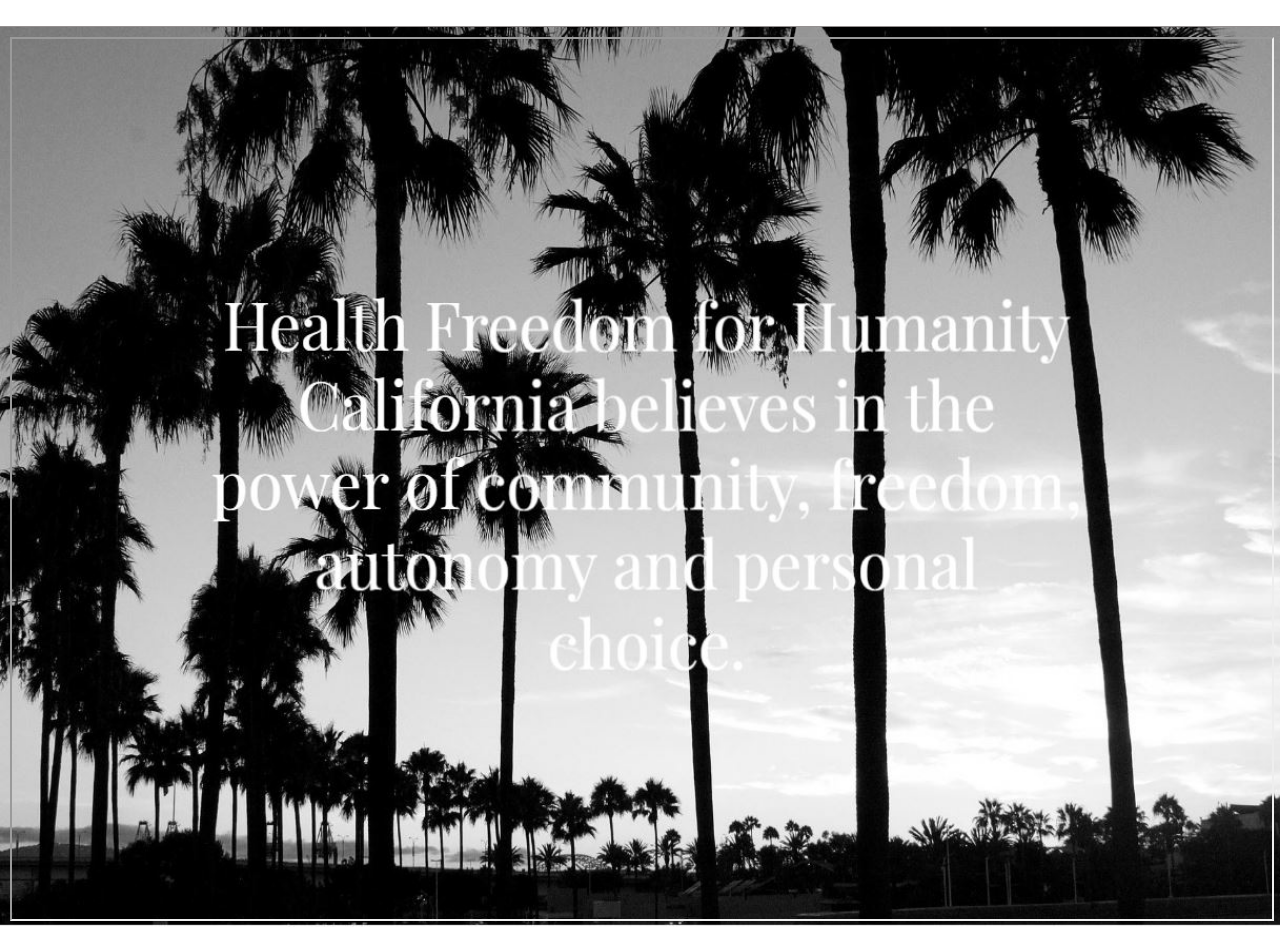
==== calendar.html @ 17edf6c9 "Add files via upload" ====
<!DOCTYPE html>
<html lang="en">
<head>
    <meta charset="UTF-8">
    <meta http-equiv="X-UA-Compatible" content="IE=edge">
    <meta name="viewport" content="width=device-width, initial-scale=1.0">
    <link rel='stylesheet' type='text/css' media='screen' href='main.css'>
    <link rel="stylesheet" href="https://cdnjs.cloudflare.com/ajax/libs/font-awesome/5.15.4/css/all.min.css"/>
    <title>Calendar</title>
</head>
<body>

    <div class="header">
    </div>
    <div class="calendar-image-panel">
        <div class="calendar-container">

            <iframe id="embCalendar" class="iFrame-calendar"></iframe>
            <script>
                var url_string = (window.location.href).toLowerCase();
                var url = new URL(url_string);
                var s = url.searchParams.get("s");
                var iframe = document.getElementById('embCalendar');
                
                    switch (s) {
                        case '1': 
                            iframe.src = "https://calendar.google.com/calendar/embed?src=r3g0tc6p34p5menaq3l7ks4c04%40group.calendar.google.com&ctz=America%2FLos_Angeles?mode=WEEK";
                            break;
                        case '2': /*Live events*/
                            iframe.src = "https://calendar.google.com/calendar/embed?src=7c635e2ehcq6kp61djvgebf6t8%40group.calendar.google.com&ctz=America%2FLos_Angeles?mode=WEEK";
                            break;
                        case '3': /*education*/
                            iframe.src = "https://calendar.google.com/calendar/embed?src=bmojftm7c7lhk4t85g7om02bfc%40group.calendar.google.com&ctz=America%2FLos_Angeles?mode=WEEK";
                            break;
                }
            </script>
        </div>
    </div>
    <div class="footer">

    </div>
    
</body>
</html>
---- main.css ----
body {
    margin: 0;
}
a {
    text-decoration: none;
    color: #000;
}
a:hover {
    color: #47807d;
}
/* Container */
.container {
    width: 99vw;
    height: 100vh;

    font-family:'Playfair Display';
    font-weight: bold;
    font-size: 20px;
    list-style: none;

    display: grid;

    grid-template-columns: repeat(3,1fr);
    grid-template-rows: auto 1fr 300px;

    gap: 10px;

    padding: 10px;
    box-sizing: border-box;
}
.container div {
    /* padding: 20px; */
    /* border: 1px solid #000; */
}
/* Content */
.content-large{
    grid-column-start: 1;
    grid-column-end: 4;
    grid-row-start:2;
    -ms-grid-row-span: 1;
    /* outline: 2px solid rgb(40, 12, 116); */
    padding: 1em 4em;
}
/* Image */
.image-panel{
    background-image: url('BrynBackground1.JPG');
    background-repeat: no-repeat;
    background-size: 100% 100%;
    /* outline: 2px solid rgb(116, 12, 12); */
    padding: 20em;
    background-position: bottom left;
}
/* Header */
.header {
    grid-column-start: 1;
    grid-column-end: 4;
    padding: 1%;
    border-bottom: 1px solid rgb(148, 143, 143);
}
.header div {
    /* padding: 0px; */
    /* outline: 2px solid rgb(116, 12, 12); */
}
.header-grid{
    display: grid;
    grid-template-columns: 20% 60% 20%;
    grid-template-rows: 102px;
    
}
.header-logo-cell{
    grid-column-start: 1;
    -ms-grid-column-span: 1;
}
.header-logo-img{
    width: 60%;
}
.header-menu{
    grid-column-start: 2;
    -ms-grid-column-span: 1;
    display:grid;
    grid-template-columns: repeat(6,fr);
    text-align: center;
    align-items: center;
    padding: 0 0 0 20px;
    /*border: 1px solid #000;*/
}
.header-menu-about{
    grid-column-start: 1;
    -ms-grid-column-span: 1;
}
.header-menu-calendar{
    grid-column-start: 2;
    -ms-grid-column-span: 1;
}
.header-menu-newsletter{
    grid-column-start: 3;
    -ms-grid-column-span: 1;
}
.header-menu-merchandise{
    grid-column-start: 4;
    -ms-grid-column-span: 1;
}
.header-menu-hffh{
    grid-column-start: 5;
    -ms-grid-column-span: 1;
}
.header-menu-contact{
    grid-column-start: 6;
    -ms-grid-column-span: 1;
}
/* Search */
#searchBar{
    width:85%;
    height:22px;
    border-radius:3px;
    border:1px solid #eaeaea;
    padding: 5px 10px;
    font-size:12px;
}
#searchWrapper{
    position:relative;
}
#searchWrapper::after{
    content: '🔍';
    position: absolute;
    top:2px;
    right:15px;
}
.header-search{
    grid-column-start: 3;
    -ms-grid-column-span: 1;
    display:grid;
    grid-template-columns: 1fr;
    text-align: center;
    align-items: center;
    padding: 0 0 0 20px;
    /*border: 1px solid #000;*/
}
.header-icons {
    grid-column-start: 3;
    -ms-grid-column-span: 1;
    display: grid;
    grid-template-columns: repeat(9,1fr);
    padding: 15% 0 0 10%;
    /* border: 1px solid #000; */
}
.header-icons div {
    /* outline: 2px solid rgb(143, 138, 138); */
}
.icon::before {
    display: inline-block;
    font-style: normal;
    font-variant: normal;
    text-rendering: auto;
    -webkit-font-smoothing: antialiased;
  }
  .header-icon-search {
      grid-column-start: 7;
      -ms-grid-column-span: 1;
  }
.header-icon-search::before {
    font-family: "Font Awesome 5 Free"; font-weight: 900; content: "\1f50d";
  }
.header-icon-account {
    grid-column-start: 8;
    -ms-grid-column-span: 1;
}
.header-icon-account::before {
    font-family: "Font Awesome 5 Free"; font-weight: 900; content: "\1f464";
}
.header-icon-shop {
    grid-column-start: 9;
    -ms-grid-column-span: 1;
}
.header-icon-shop::before {
    font-family: "Font Awesome 5 Free"; font-weight: 900; content: "\f290";
}
/* Image */
.character >img {
    max-height: 100px;
    grid-area:image;
}
/* Footer */
.footer {
    grid-column-start: 1;
    grid-column-end: 4;
}
.footer div {
    padding: 0px;
}
.footer-grid {
    display: grid;
    grid-template-columns: 5% 90% 50%;
    /*grid-template-rows: 1fr;*/
    grid-template-rows: 60px 1fr 60px 60px;
    /*border: 1px solid #000;*/
}
.footer-left {
    grid-column-start: 1;
    grid-column-end:2;
    grid-row-start:1;
    -ms-grid-row-span: 4;
    /*border: 1px solid #000;*/
}
.footer-center-row1 {
    grid-column-start: 2;
    grid-column-end: 3;
    grid-row-start:1;
    -ms-grid-row-span: 1;
    text-align: center;
    /*border: 1px solid #000;*/
}
.footer-center-row2 {
    grid-column-start: 2;
    grid-column-end: 3;
    grid-row-start:2;
    -ms-grid-row-span: 1;
    /*border: 1px solid #000;*/
}
.footer-center-row3 {
    grid-column-start: 2;
    grid-column-end: 4;
    grid-row-start:3;
    -ms-grid-row-span: 1;
    text-align: center;
    display: grid;
    grid-template-columns: 1fr 1fr;
    grid-template-rows: 1fr;
    width:100%;
    /*border: 1px solid rgb(5, 136, 71);*/
}

.footer-center-row4 {
    grid-column-start: 2;
    grid-column-end: 3;
    grid-row-start:4;
    -ms-grid-row-span: 1;
    text-align: center;
    /*border: 1px solid #000;*/
}
.footer-right {
    grid-column-start: 3;
    grid-column-end: 4;
    grid-row-start:1;
    -ms-grid-row-span: 4;
}
/* Subscribe */
.email-text-box {
    grid-column-start: 1;
    -ms-grid-column-span: 1;
    text-align: right;
    /*border: 1px solid rgb(221, 40, 167);*/
}
.email-subscribe-button {
    grid-column-start: 2;
    -ms-grid-column-span: 1;
    text-align: left;
    /*border: 1px solid rgb(102, 89, 218);*/
}
#subscribeBar{
    width:50%;
    height:22px;
    border-radius:3px;
    border:1px solid #eaeaea;
    font-size:12px;
}
#subscribeWrapper{
    /*position:relative;*/
    padding: 10px;
    /*border: 1px solid #000;*/
}
/* Instagram */
.ig-grid {
    display: grid;
    grid-template-columns: repeat(5,1fr);
    /*grid-template-rows: 100%;*/
    /*border: 1px solid #000;*/
}
.ig-1 {
    grid-column-start: 1;
    -ms-grid-column-span: 1;
    
}
.ig-2 {
    grid-column-start: 2;
    -ms-grid-column-span: 1;
}
.ig-3 {
    grid-column-start: 3;
    -ms-grid-column-span: 1;
}
.ig-4 {
    grid-column-start: 4;
    -ms-grid-column-span: 1;
}
.ig-5 {
    grid-column-start: 5;
    -ms-grid-column-span: 1;
}
.iframe {
    padding-bottom: 100% !important;
}
/* Newsletter */
.iFrame-Newsletter {
	width:100%;
	height:100%;
}
.newsletter-container {
    width: 100vw;
    height: 100vh;

    font-family:'Poppins',sans-serif;
    font-weight: bold;
    font-size: 20px;

    
    padding: 10px;
    box-sizing: border-box;
}
/* Calendar */
.calendar-container {
    /* width: 100vw; */
    height: 100vh;

    font-family:'Poppins',sans-serif;
    font-weight: bold;
    font-size: 20px;

    
    padding: 10px;
    box-sizing: border-box;
}
.calendar-image-panel{
    background-image: url('BrynBackground1.JPG');
    background-repeat: no-repeat;
    background-size: 100% 100%;
    /* outline: 2px solid rgb(116, 12, 12); */
    background-position: top left;
}
.iFrame-calendar {
	width:100%;
	height:100%;
}
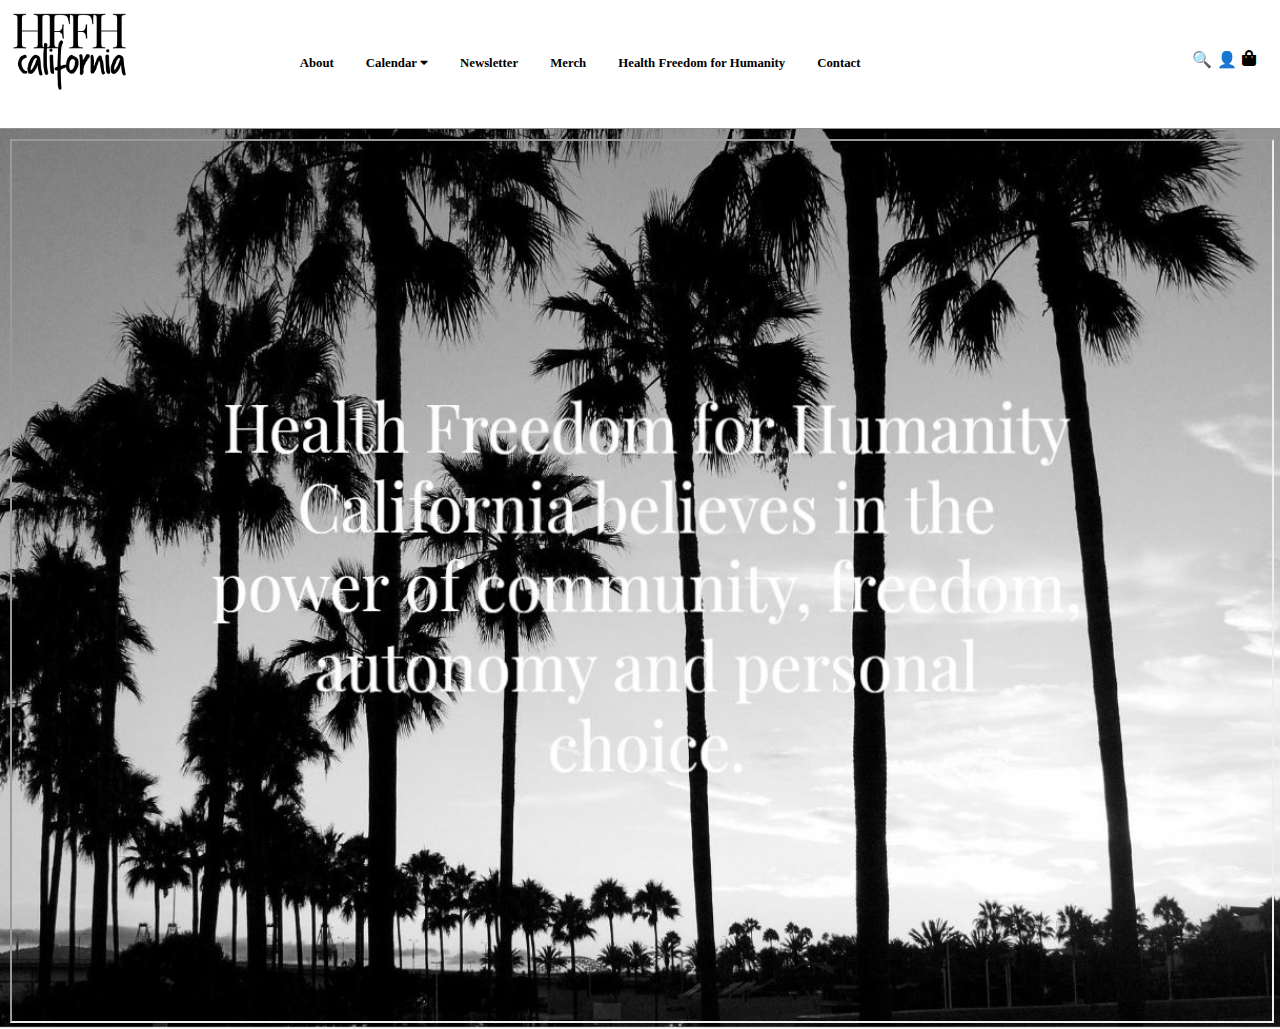
==== commit bc9d0f74: "Add files via upload" ====
--- a/calendar.html
+++ b/calendar.html
@@ -6,11 +6,18 @@
     <meta name="viewport" content="width=device-width, initial-scale=1.0">
     <link rel='stylesheet' type='text/css' media='screen' href='main.css'>
     <link rel="stylesheet" href="https://cdnjs.cloudflare.com/ajax/libs/font-awesome/5.15.4/css/all.min.css"/>
+    <script src="https://code.jquery.com/jquery-3.6.0.min.js" integrity="sha256-/xUj+3OJU5yExlq6GSYGSHk7tPXikynS7ogEvDej/m4=" crossorigin="anonymous"></script>
+    <script>
+        $(function() {
+            $('#header').load('header.html');
+        })
+    </script>
     <title>Calendar</title>
 </head>
 <body>
 
     <div class="header">
+        <div id="header"></div>
     </div>
     <div class="calendar-image-panel">
         <div class="calendar-container">
@@ -21,7 +28,7 @@
                 var url = new URL(url_string);
                 var s = url.searchParams.get("s");
                 var iframe = document.getElementById('embCalendar');
-                
+                iframe.src = "https://calendar.google.com/calendar/embed?src=r3g0tc6p34p5menaq3l7ks4c04%40group.calendar.google.com&ctz=America%2FLos_Angeles?mode=WEEK";
                     switch (s) {
                         case '1': 
                             iframe.src = "https://calendar.google.com/calendar/embed?src=r3g0tc6p34p5menaq3l7ks4c04%40group.calendar.google.com&ctz=America%2FLos_Angeles?mode=WEEK";
--- a/main.css
+++ b/main.css
@@ -6,16 +6,17 @@
     color: #000;
 }
 a:hover {
-    color: #47807d;
+    /* color: #47807d; */
+    color:slategrey;
 }
 /* Container */
 .container {
     width: 99vw;
     height: 100vh;
 
-    font-family:'Playfair Display';
+    font-family: Playfair Display; 
     font-weight: bold;
-    font-size: 20px;
+    /* font-size: 20px; */
     list-style: none;
 
     display: grid;
@@ -72,7 +73,7 @@
     -ms-grid-column-span: 1;
 }
 .header-logo-img{
-    width: 60%;
+    width: 45%;
 }
 .header-menu{
     grid-column-start: 2;
@@ -83,6 +84,8 @@
     align-items: center;
     padding: 0 0 0 20px;
     /*border: 1px solid #000;*/
+    font-size: 16px !important;
+    font-weight: bold;
 }
 .header-menu-about{
     grid-column-start: 1;
@@ -340,4 +343,79 @@
 .iFrame-calendar {
 	width:100%;
 	height:100%;
-}+}
+  /* Navbar container */
+  .navbar {
+      overflow: hidden;
+      background-color: #fff;
+      font-family:Playfair Display;
+      font-size: 1vw;
+      font-weight:bold;
+    }
+    
+    /* Links inside the navbar */
+    .navbar a {
+      float: left;
+      /* font-size: 16px; */
+      color: #000;
+      text-align: center;
+      padding: 14px 16px;
+      text-decoration: none;
+    }
+    
+    /* The dropdown container */
+    .dropdown {
+      float: left;
+      overflow: hidden;
+    }
+    
+    /* Dropdown button */
+    .dropdown .dropbtn {
+      
+      border: none;
+      outline: none;
+      /* color: #000; */
+      padding: 14px 16px !important;
+      background-color: #fff;
+      font-family: Playfair Display;
+      font-size:1vw;
+      font-weight: bold;
+      margin: 0; /* Important for vertical align on mobile phones */
+    }
+    
+    /* Add a red background color to navbar links on hover */
+    .navbar a:hover, .dropdown:hover .dropbtn {
+      /*background-color: rgb(236, 231, 231);*/
+      color:slategrey
+    }
+    
+    /* Dropdown content (hidden by default) */
+    .dropdown-content {
+      display: none;
+      position: absolute;
+      background-color: #fff;
+      /* min-width: 160px; */
+      /* box-shadow: 0px 8px 16px 0px rgba(0,0,0,0.2); */
+      z-index: 1;
+    }
+    
+    /* Links inside the dropdown */
+    .dropdown-content a {
+      float: none;
+      color: black;
+      padding: 12px 16px;
+      text-decoration: none;
+      display: block;
+      text-align: left;
+    }
+    
+    /* Add a grey background color to dropdown links on hover */
+    .dropdown-content a:hover {
+      background-color: #fff;
+
+    }
+    
+    /* Show the dropdown menu on hover */
+    .dropdown:hover .dropdown-content {
+      display: block;
+    }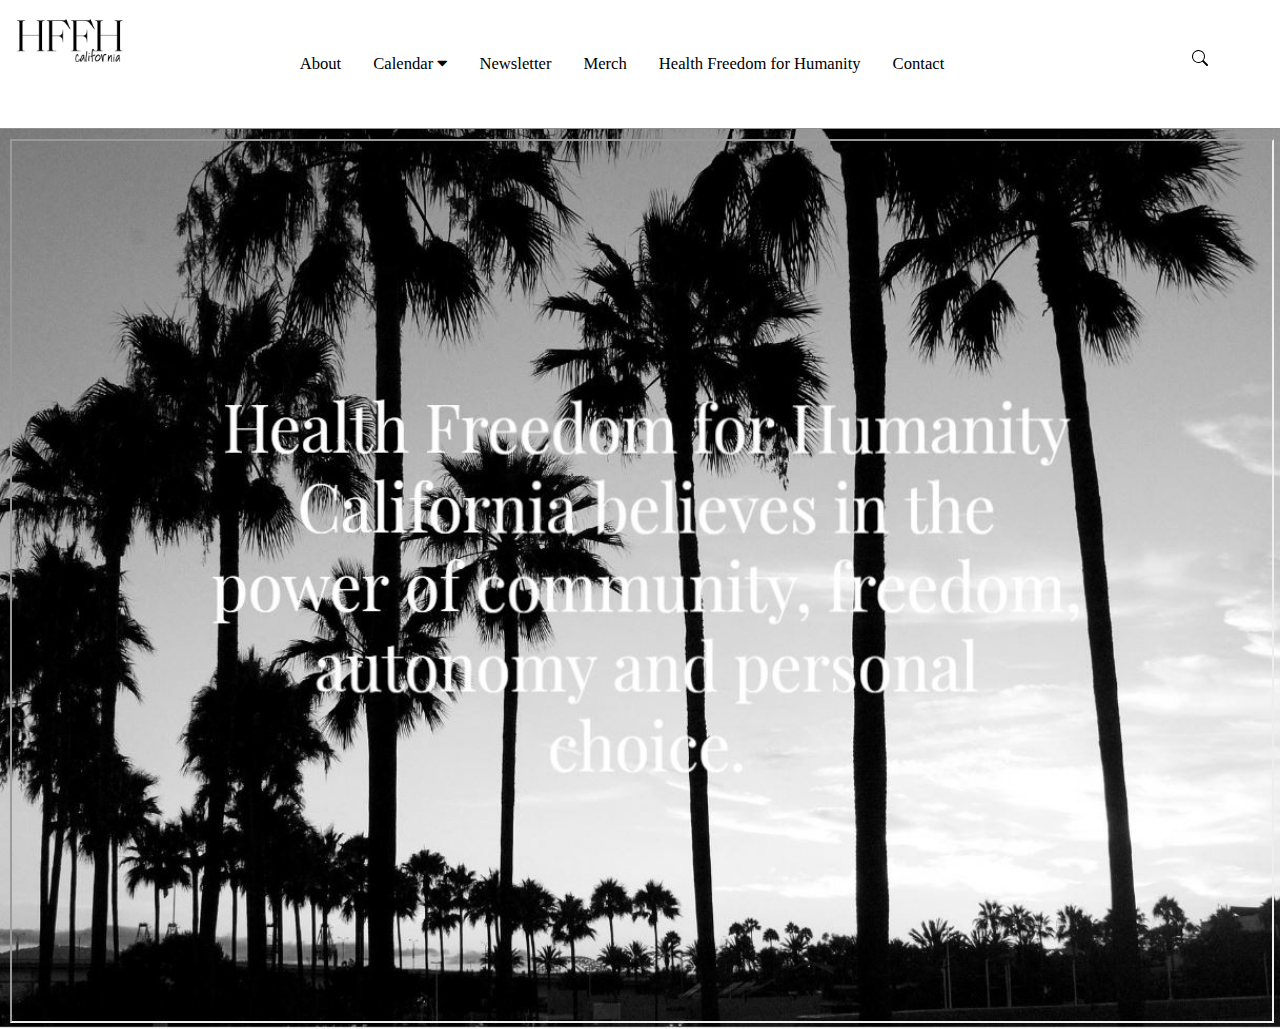
==== commit d145e14f: "Add files via upload" ====
--- a/calendar.html
+++ b/calendar.html
@@ -6,6 +6,7 @@
     <meta name="viewport" content="width=device-width, initial-scale=1.0">
     <link rel='stylesheet' type='text/css' media='screen' href='main.css'>
     <link rel="stylesheet" href="https://cdnjs.cloudflare.com/ajax/libs/font-awesome/5.15.4/css/all.min.css"/>
+    
     <script src="https://code.jquery.com/jquery-3.6.0.min.js" integrity="sha256-/xUj+3OJU5yExlq6GSYGSHk7tPXikynS7ogEvDej/m4=" crossorigin="anonymous"></script>
     <script>
         $(function() {
@@ -28,16 +29,21 @@
                 var url = new URL(url_string);
                 var s = url.searchParams.get("s");
                 var iframe = document.getElementById('embCalendar');
+                // Calendars are not pointing to the community gmail account as of 9/10/21
                 iframe.src = "https://calendar.google.com/calendar/embed?src=r3g0tc6p34p5menaq3l7ks4c04%40group.calendar.google.com&ctz=America%2FLos_Angeles?mode=WEEK";
                     switch (s) {
-                        case '1': 
-                            iframe.src = "https://calendar.google.com/calendar/embed?src=r3g0tc6p34p5menaq3l7ks4c04%40group.calendar.google.com&ctz=America%2FLos_Angeles?mode=WEEK";
+                        case '1': /*Calls*/
+                            // iframe.src = "https://calendar.google.com/calendar/embed?src=r3g0tc6p34p5menaq3l7ks4c04%40group.calendar.google.com&ctz=America%2FLos_Angeles?mode=WEEK";
+                               iframe.src = "https://calendar.google.com/calendar/embed?src=ikpfsk5pp9bkiqut319j43llcs%40group.calendar.google.com&ctz=America%2FLos_Angeles?mode=WEEK";
+                            //   iframe.src = "https://calendar.google.com/calendar/embed?src=aGZmaGNhY29tbXVuaXR5MUBnbWFpbC5jb20&src=YWRkcmVzc2Jvb2sjY29udGFjdHNAZ3JvdXAudi5jYWxlbmRhci5nb29nbGUuY29t&src=aWtwZnNrNXBwOWJraXF1dDMxOWo0M2xsY3NAZ3JvdXAuY2FsZW5kYXIuZ29vZ2xlLmNvbQ&src=ZW4udXNhI2hvbGlkYXlAZ3JvdXAudi5jYWxlbmRhci5nb29nbGUuY29t&color=%23039BE5&color=%2333B679&color=%23AD1457&color=%230B8043&title=Community%20Calls%20-%20Health%20Freedom%20for%20Humanity%2C%20California";
                             break;
                         case '2': /*Live events*/
-                            iframe.src = "https://calendar.google.com/calendar/embed?src=7c635e2ehcq6kp61djvgebf6t8%40group.calendar.google.com&ctz=America%2FLos_Angeles?mode=WEEK";
+                            // iframe.src = "https://calendar.google.com/calendar/embed?src=7c635e2ehcq6kp61djvgebf6t8%40group.calendar.google.com&ctz=America%2FLos_Angeles?mode=WEEK";
+                            iframe.src = "https://calendar.google.com/calendar/embed?src=org90vf9v87ipg2hgniicvh0bc%40group.calendar.google.com&ctz=America%2FLos_Angeles?mode=WEEK";
                             break;
                         case '3': /*education*/
-                            iframe.src = "https://calendar.google.com/calendar/embed?src=bmojftm7c7lhk4t85g7om02bfc%40group.calendar.google.com&ctz=America%2FLos_Angeles?mode=WEEK";
+                            // iframe.src = "https://calendar.google.com/calendar/embed?src=bmojftm7c7lhk4t85g7om02bfc%40group.calendar.google.com&ctz=America%2FLos_Angeles?mode=WEEK";
+                            iframe.src = "https://calendar.google.com/calendar/embed?src=org90vf9v87ipg2hgniicvh0bc%40group.calendar.google.com&ctz=America%2FLos_Angeles?mode=WEEK";
                             break;
                 }
             </script>
--- a/main.css
+++ b/main.css
@@ -29,10 +29,12 @@
     padding: 10px;
     box-sizing: border-box;
 }
+/*
 .container div {
-    /* padding: 20px; */
-    /* border: 1px solid #000; */
-}
+    padding: 20px; 
+    border: 1px solid #000;
+}
+*/
 /* Content */
 .content-large{
     grid-column-start: 1;
@@ -43,6 +45,14 @@
     padding: 1em 4em;
 }
 /* Image */
+.image-panel2{
+    background-image: url('sunsetNoText.JPG');
+    background-repeat: no-repeat;
+    background-size: 100% 100%;
+    /* outline: 2px solid rgb(116, 12, 12); */
+    padding: 20em;
+    background-position: bottom left;
+}
 .image-panel{
     background-image: url('BrynBackground1.JPG');
     background-repeat: no-repeat;
@@ -51,6 +61,7 @@
     padding: 20em;
     background-position: bottom left;
 }
+
 /* Header */
 .header {
     grid-column-start: 1;
@@ -58,10 +69,12 @@
     padding: 1%;
     border-bottom: 1px solid rgb(148, 143, 143);
 }
+/*
 .header div {
-    /* padding: 0px; */
-    /* outline: 2px solid rgb(116, 12, 12); */
-}
+     padding: 0px; 
+    outline: 2px solid rgb(116, 12, 12);
+}
+*/
 .header-grid{
     display: grid;
     grid-template-columns: 20% 60% 20%;
@@ -147,9 +160,11 @@
     padding: 15% 0 0 10%;
     /* border: 1px solid #000; */
 }
+/*
 .header-icons div {
-    /* outline: 2px solid rgb(143, 138, 138); */
-}
+     outline: 2px solid rgb(143, 138, 138); 
+}
+*/
 .icon::before {
     display: inline-block;
     font-style: normal;
@@ -162,21 +177,22 @@
       -ms-grid-column-span: 1;
   }
 .header-icon-search::before {
-    font-family: "Font Awesome 5 Free"; font-weight: 900; content: "\1f50d";
+    content:  url('search.svg');
   }
 .header-icon-account {
     grid-column-start: 8;
     -ms-grid-column-span: 1;
 }
 .header-icon-account::before {
-    font-family: "Font Awesome 5 Free"; font-weight: 900; content: "\1f464";
+    content: url('person.svg');
 }
 .header-icon-shop {
     grid-column-start: 9;
     -ms-grid-column-span: 1;
 }
 .header-icon-shop::before {
-    font-family: "Font Awesome 5 Free"; font-weight: 900; content: "\f290";
+    /* font-family: "Font Awesome 5 Free"; font-weight: 900; content: "\f290"; */
+    content:  url('bag.svg');
 }
 /* Image */
 .character >img {
@@ -348,9 +364,11 @@
   .navbar {
       overflow: hidden;
       background-color: #fff;
-      font-family:Playfair Display;
-      font-size: 1vw;
-      font-weight:bold;
+      /* font-family:Playfair Display; */
+      font-family:'Avenir';
+      /* src: url('/fonts/AvenirLTStd-Black.otf)'); */
+      font-size: 1.3vw;
+      font-weight:100;
     }
     
     /* Links inside the navbar */
@@ -377,9 +395,9 @@
       /* color: #000; */
       padding: 14px 16px !important;
       background-color: #fff;
-      font-family: Playfair Display;
-      font-size:1vw;
-      font-weight: bold;
+      font-family: Avenir;
+      font-size:1.3vw;
+      font-weight: 100;
       margin: 0; /* Important for vertical align on mobile phones */
     }
     
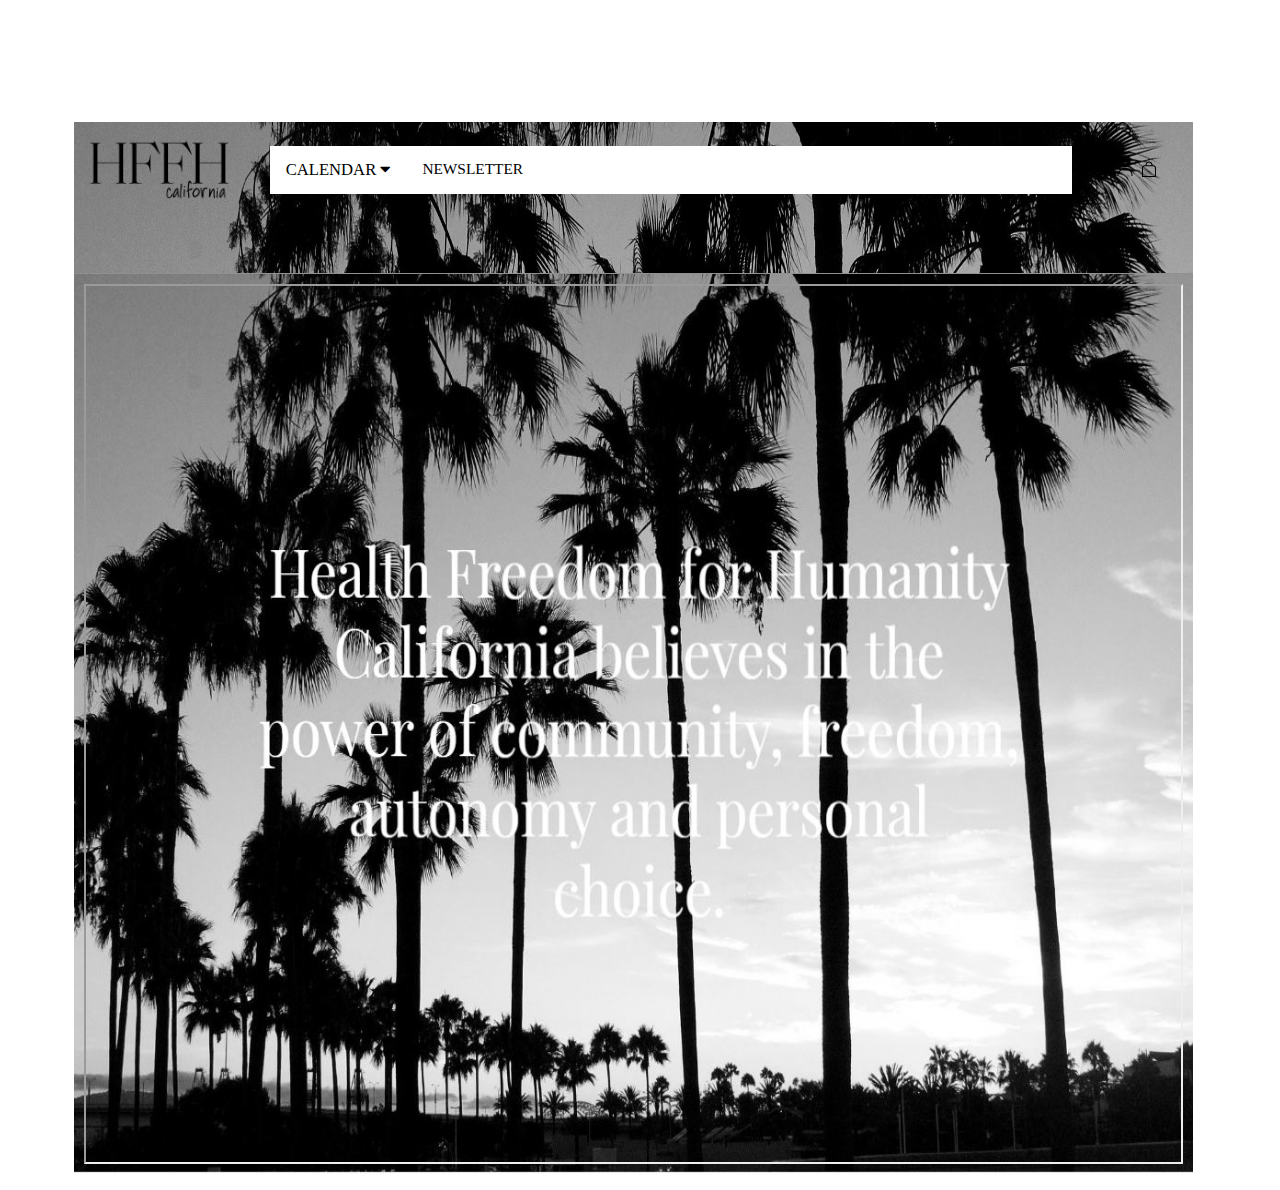
==== commit 9512a616: "Add files via upload" ====
--- a/calendar.html
+++ b/calendar.html
@@ -4,7 +4,7 @@
     <meta charset="UTF-8">
     <meta http-equiv="X-UA-Compatible" content="IE=edge">
     <meta name="viewport" content="width=device-width, initial-scale=1.0">
-    <link rel='stylesheet' type='text/css' media='screen' href='main.css'>
+    <link rel='stylesheet' type='text/css' media='screen' href='assets/css/main.css'>
     <link rel="stylesheet" href="https://cdnjs.cloudflare.com/ajax/libs/font-awesome/5.15.4/css/all.min.css"/>
     
     <script src="https://code.jquery.com/jquery-3.6.0.min.js" integrity="sha256-/xUj+3OJU5yExlq6GSYGSHk7tPXikynS7ogEvDej/m4=" crossorigin="anonymous"></script>
@@ -16,42 +16,43 @@
     <title>Calendar</title>
 </head>
 <body>
+    <div class="container">
+        <div class="content-large">
+            <div class="header">
+                <div id="header"></div>
+            </div>
+            <div class="calendar-image-panel">
+                <div class="calendar-container">
 
-    <div class="header">
-        <div id="header"></div>
-    </div>
-    <div class="calendar-image-panel">
-        <div class="calendar-container">
-
-            <iframe id="embCalendar" class="iFrame-calendar"></iframe>
-            <script>
-                var url_string = (window.location.href).toLowerCase();
-                var url = new URL(url_string);
-                var s = url.searchParams.get("s");
-                var iframe = document.getElementById('embCalendar');
-                // Calendars are not pointing to the community gmail account as of 9/10/21
-                iframe.src = "https://calendar.google.com/calendar/embed?src=r3g0tc6p34p5menaq3l7ks4c04%40group.calendar.google.com&ctz=America%2FLos_Angeles?mode=WEEK";
-                    switch (s) {
-                        case '1': /*Calls*/
-                            // iframe.src = "https://calendar.google.com/calendar/embed?src=r3g0tc6p34p5menaq3l7ks4c04%40group.calendar.google.com&ctz=America%2FLos_Angeles?mode=WEEK";
-                               iframe.src = "https://calendar.google.com/calendar/embed?src=ikpfsk5pp9bkiqut319j43llcs%40group.calendar.google.com&ctz=America%2FLos_Angeles?mode=WEEK";
-                            //   iframe.src = "https://calendar.google.com/calendar/embed?src=aGZmaGNhY29tbXVuaXR5MUBnbWFpbC5jb20&src=YWRkcmVzc2Jvb2sjY29udGFjdHNAZ3JvdXAudi5jYWxlbmRhci5nb29nbGUuY29t&src=aWtwZnNrNXBwOWJraXF1dDMxOWo0M2xsY3NAZ3JvdXAuY2FsZW5kYXIuZ29vZ2xlLmNvbQ&src=ZW4udXNhI2hvbGlkYXlAZ3JvdXAudi5jYWxlbmRhci5nb29nbGUuY29t&color=%23039BE5&color=%2333B679&color=%23AD1457&color=%230B8043&title=Community%20Calls%20-%20Health%20Freedom%20for%20Humanity%2C%20California";
-                            break;
-                        case '2': /*Live events*/
-                            // iframe.src = "https://calendar.google.com/calendar/embed?src=7c635e2ehcq6kp61djvgebf6t8%40group.calendar.google.com&ctz=America%2FLos_Angeles?mode=WEEK";
-                            iframe.src = "https://calendar.google.com/calendar/embed?src=org90vf9v87ipg2hgniicvh0bc%40group.calendar.google.com&ctz=America%2FLos_Angeles?mode=WEEK";
-                            break;
-                        case '3': /*education*/
-                            // iframe.src = "https://calendar.google.com/calendar/embed?src=bmojftm7c7lhk4t85g7om02bfc%40group.calendar.google.com&ctz=America%2FLos_Angeles?mode=WEEK";
-                            iframe.src = "https://calendar.google.com/calendar/embed?src=org90vf9v87ipg2hgniicvh0bc%40group.calendar.google.com&ctz=America%2FLos_Angeles?mode=WEEK";
-                            break;
-                }
-            </script>
+                    <iframe id="embCalendar" class="iFrame-calendar"></iframe>
+                    <script>
+                        var url_string = (window.location.href).toLowerCase();
+                        var url = new URL(url_string);
+                        var s = url.searchParams.get("s");
+                        var iframe = document.getElementById('embCalendar');
+                        // Calendars are not pointing to the community gmail account as of 9/10/21
+                        iframe.src = "https://calendar.google.com/calendar/embed?src=r3g0tc6p34p5menaq3l7ks4c04%40group.calendar.google.com&ctz=America%2FLos_Angeles?mode=WEEK";
+                            switch (s) {
+                                case '1': /*Calls*/
+                                    // iframe.src = "https://calendar.google.com/calendar/embed?src=r3g0tc6p34p5menaq3l7ks4c04%40group.calendar.google.com&ctz=America%2FLos_Angeles?mode=WEEK";
+                                    iframe.src = "https://calendar.google.com/calendar/embed?src=ikpfsk5pp9bkiqut319j43llcs%40group.calendar.google.com&ctz=America%2FLos_Angeles?mode=WEEK";
+                                    //   iframe.src = "https://calendar.google.com/calendar/embed?src=aGZmaGNhY29tbXVuaXR5MUBnbWFpbC5jb20&src=YWRkcmVzc2Jvb2sjY29udGFjdHNAZ3JvdXAudi5jYWxlbmRhci5nb29nbGUuY29t&src=aWtwZnNrNXBwOWJraXF1dDMxOWo0M2xsY3NAZ3JvdXAuY2FsZW5kYXIuZ29vZ2xlLmNvbQ&src=ZW4udXNhI2hvbGlkYXlAZ3JvdXAudi5jYWxlbmRhci5nb29nbGUuY29t&color=%23039BE5&color=%2333B679&color=%23AD1457&color=%230B8043&title=Community%20Calls%20-%20Health%20Freedom%20for%20Humanity%2C%20California";
+                                    break;
+                                case '2': /*Live events*/
+                                    // iframe.src = "https://calendar.google.com/calendar/embed?src=7c635e2ehcq6kp61djvgebf6t8%40group.calendar.google.com&ctz=America%2FLos_Angeles?mode=WEEK";
+                                    iframe.src = "https://calendar.google.com/calendar/embed?src=org90vf9v87ipg2hgniicvh0bc%40group.calendar.google.com&ctz=America%2FLos_Angeles?mode=WEEK";
+                                    break;
+                                case '3': /*education*/
+                                    // iframe.src = "https://calendar.google.com/calendar/embed?src=bmojftm7c7lhk4t85g7om02bfc%40group.calendar.google.com&ctz=America%2FLos_Angeles?mode=WEEK";
+                                    iframe.src = "https://calendar.google.com/calendar/embed?src=org90vf9v87ipg2hgniicvh0bc%40group.calendar.google.com&ctz=America%2FLos_Angeles?mode=WEEK";
+                                    break;
+                        }
+                    </script>
+                </div>
+            </div>
+            <div class="footer">
+            </div>
         </div>
     </div>
-    <div class="footer">
-
-    </div>
-    
 </body>
 </html>--- a/assets/css/main.css
+++ b/assets/css/main.css
@@ -0,0 +1,443 @@
+* {
+    margin: 0;
+    padding: 0;
+    box-sizing: border-box;
+}
+a {
+    text-decoration: none;
+    color: #000;
+}
+a:hover {
+    /* color: #47807d; */
+    color:slategrey;
+}
+/* Container */
+.container {
+    width: 99vw;
+    height: 100vh;
+    
+    font-family: Playfair Display; 
+    font-weight: bold;
+    /* font-size: 20px; */
+    list-style: none;
+    display: grid;
+    grid-template-columns: repeat(3,1fr);
+    grid-template-rows: 6em 3fr 6em;
+    gap: 10px;
+    padding: 0 10px 10px 10px;
+    box-sizing: border-box;
+}
+/*
+.container div {
+    padding: 20px; 
+    border: 1px solid #000;
+}
+*/
+/* Content */
+/* Header */
+.header {
+    grid-column-start: 1;
+    grid-column-end: 4;
+    padding: 1%;
+    padding-bottom: 6%;
+    border-bottom: 1px solid rgb(148, 143, 143);
+}
+/*
+.header div {
+    padding: 0px; 
+    outline: 2px solid rgb(116, 12, 12);
+}
+*/
+.header-grid{
+    display: grid;
+    grid-template-columns: 15% 75% 10%;
+    /* grid-template-rows: 102px;     */
+}
+.header-logo-cell{
+    grid-column-start: 1;
+    -ms-grid-column-span: 1;
+}
+.header-logo-img{
+    max-width: 90%;
+    content: url('../images/hffhca_logo.png');
+    /* padding-top:1em; */
+}
+.header-menu{
+    grid-column-start: 2;
+    -ms-grid-column-span: 1;
+    display:grid;
+    grid-template-columns: repeat(6,fr);
+    text-align: center;
+    align-items: center;
+    padding: 0 0 0 20px;
+    /*border: 1px solid #000;*/
+    font-size: 16px !important;
+    font-weight: bold;
+}
+.header-menu-about{
+    grid-column-start: 1;
+    -ms-grid-column-span: 1;
+}
+.header-menu-calendar{
+    grid-column-start: 2;
+    -ms-grid-column-span: 1;
+}
+.header-menu-newsletter{
+    grid-column-start: 3;
+    -ms-grid-column-span: 1;
+}
+.header-menu-merchandise{
+    grid-column-start: 4;
+    -ms-grid-column-span: 1;
+}
+.header-menu-hffh{
+    grid-column-start: 5;
+    -ms-grid-column-span: 1;
+}
+.header-menu-contact{
+    grid-column-start: 6;
+    -ms-grid-column-span: 1;
+}
+/* Navbar */
+    /* The dropdown container */
+    .dropdown {
+        float: left;
+        overflow: hidden;
+      }
+      
+      /* Dropdown button */
+      .dropdown .dropbtn { 
+        border: none;
+        outline: none;
+        /* color: #000; */
+        padding: 14px 16px !important;
+        background-color: #fff;
+        font-family: Avenir;
+        font-size:1.3vw;
+        font-weight: 100;
+        margin: 0; /* Important for vertical align on mobile phones */
+      }
+      /* Dropdown content (hidden by default) */
+    .dropdown-content {
+        display: none;
+        position: absolute;
+        background-color: #fff;
+        /* min-width: 160px; */
+        /* box-shadow: 0px 8px 16px 0px rgba(0,0,0,0.2); */
+        z-index: 1;
+      }
+      
+      /* Links inside the dropdown */
+      .dropdown-content a {
+        float: none;
+        color: black;
+        padding: 12px 16px;
+        text-decoration: none;
+        display: block;
+        text-align: left;
+      }
+      
+      /* Add a grey background color to dropdown links on hover */
+      .dropdown-content a:hover {
+        background-color: #fff;
+      }
+      
+      /* Show the dropdown menu on hover */
+      .dropdown:hover .dropdown-content {
+        display: block;
+      }
+    /* The navbar container */
+    .navbar {
+        overflow: hidden;
+        background-color: #fff;
+        font-family:'Avenir';
+        /* src: url('/fonts/AvenirLTStd-Black.otf)'); */
+        font-size: 1.2vw;
+        font-weight:100;
+        }
+    
+    /* Links inside the navbar */
+    .navbar a {
+      float: left;
+      color: #000;
+      text-align: center;
+      padding: 14px 16px;
+      text-decoration: none;
+    }
+    .navbar a:hover, .dropdown:hover .dropbtn {
+      /*background-color: rgb(236, 231, 231);*/
+      color:slategrey
+    }
+/* Search */
+.header-search{
+    grid-column-start: 3;
+    -ms-grid-column-span: 1;
+    display:grid;
+    grid-template-columns: 1fr;
+    text-align: center;
+    align-items: center;
+    padding: 0 0 0 20px;
+    /*border: 1px solid #000;*/
+}
+.header-icons {
+    grid-column-start: 3;
+    -ms-grid-column-span: 1;
+    display: grid;
+    grid-template-columns: repeat(9,1fr);
+    padding: 25% 0 0 10%;
+    /* border: 1px solid #000; */
+}
+/*
+.header-icons div {
+     outline: 2px solid rgb(143, 138, 138); 
+}
+*/
+.icon::before {
+    display: inline-block;
+    font-style: normal;
+    font-variant: normal;
+    text-rendering: auto;
+    -webkit-font-smoothing: antialiased;
+  }
+  .header-icon-search {
+      grid-column-start: 2;
+      -ms-grid-column-span: 1;
+  }
+.header-icon-search::before {
+    content:  url('../images/search.png');
+  }
+.header-icon-account {
+    grid-column-start: 4;
+    -ms-grid-column-span: 1;
+}
+.header-icon-account::before {
+    content: url('../images/contact.png');
+}
+.header-icon-shop {
+    grid-column-start: 6;
+    -ms-grid-column-span: 1;
+}
+.header-icon-shop::before {
+    /* font-family: "Font Awesome 5 Free"; font-weight: 900; content: "\f290"; */
+    content:  url('../images/shop.png');
+}
+/* Image */
+.character >img {
+    max-height: 100px;
+    grid-area:image;
+}
+.content-large{
+    grid-column-start: 1;
+    grid-column-end: 4;
+    grid-row-start:2;
+    /* -ms-grid-row-span: 1; */
+    /* outline: 2px solid rgb(40, 12, 116); */
+    padding: 1em 4em;
+    background-image: url('../images/sunset.JPG');
+    background-repeat: no-repeat;
+    background-size: 100% 100%;
+    background-origin: content-box;
+}
+/* Image */
+.image-panel-notext{
+    /* outline: 2px solid rgb(116, 12, 12); */
+    /* padding: 20em; */
+    /* background-position: bottom left; */
+}
+.image-panel-text-overlay{
+    color: white;
+    /* font-family: Playfair Display;  */
+    font-weight: 100;
+    font-size: 3em;
+    padding-top: 10%;
+    padding-bottom: 10%;
+    padding-right: 20%;
+}
+.image-panel{
+    background-image: url('../images/BrynBackground1.JPG');
+    background-repeat: no-repeat;
+    background-size: 100% 100%;
+    /* outline: 2px solid rgb(116, 12, 12); */
+    padding: 20em;
+    background-position: bottom left;
+}
+
+/* Footer */
+.footer {
+    grid-column-start: 1;
+    grid-column-end: 4;
+}
+.footer div {
+    padding: 0px;
+}
+.footer-grid {
+    display: grid;
+    grid-template-columns: 5% 90% 50%;
+    /*grid-template-rows: 1fr;*/
+    grid-template-rows: 60px 1fr 60px 60px;
+    /*border: 1px solid #000;*/
+}
+.footer-left {
+    grid-column-start: 1;
+    grid-column-end:2;
+    grid-row-start:1;
+    -ms-grid-row-span: 4;
+    /*border: 1px solid #000;*/
+}
+.footer-center-row1 {
+    grid-column-start: 2;
+    grid-column-end: 3;
+    grid-row-start:1;
+    -ms-grid-row-span: 1;
+    text-align: center;
+    /*border: 1px solid #000;*/
+}
+.footer-center-row2 {
+    grid-column-start: 2;
+    grid-column-end: 3;
+    grid-row-start:2;
+    -ms-grid-row-span: 1;
+    /*border: 1px solid #000;*/
+}
+.footer-center-row3 {
+    grid-column-start: 2;
+    grid-column-end: 4;
+    grid-row-start:3;
+    -ms-grid-row-span: 1;
+    text-align: center;
+    display: grid;
+    grid-template-columns: 1fr 1fr;
+    grid-template-rows: 1fr;
+    width:100%;
+    /*border: 1px solid rgb(5, 136, 71);*/
+}
+
+.footer-center-row4 {
+    grid-column-start: 2;
+    grid-column-end: 3;
+    grid-row-start:4;
+    -ms-grid-row-span: 1;
+    text-align: center;
+    /*border: 1px solid #000;*/
+}
+.footer-right {
+    grid-column-start: 3;
+    grid-column-end: 4;
+    grid-row-start:1;
+    -ms-grid-row-span: 4;
+}
+/* Subscribe */
+.email-text-box {
+    grid-column-start: 1;
+    -ms-grid-column-span: 1;
+    text-align: right;
+    /*border: 1px solid rgb(221, 40, 167);*/
+}
+.email-subscribe-button {
+    grid-column-start: 2;
+    -ms-grid-column-span: 1;
+    text-align: left;
+    /*border: 1px solid rgb(102, 89, 218);*/
+}
+#subscribeBar{
+    width:50%;
+    height:22px;
+    border-radius:3px;
+    border:1px solid #eaeaea;
+    font-size:12px;
+}
+#subscribeWrapper{
+    /*position:relative;*/
+    padding: 10px;
+    /*border: 1px solid #000;*/
+}
+/* Instagram */
+.ig-grid {
+    display: grid;
+    grid-template-columns: repeat(5,1fr);
+    /*grid-template-rows: 100%;*/
+    /*border: 1px solid #000;*/
+}
+.ig-1 {
+    grid-column-start: 1;
+    -ms-grid-column-span: 1;
+    
+}
+.ig-2 {
+    grid-column-start: 2;
+    -ms-grid-column-span: 1;
+}
+.ig-3 {
+    grid-column-start: 3;
+    -ms-grid-column-span: 1;
+}
+.ig-4 {
+    grid-column-start: 4;
+    -ms-grid-column-span: 1;
+}
+.ig-5 {
+    grid-column-start: 5;
+    -ms-grid-column-span: 1;
+}
+.iframe {
+    padding-bottom: 100% !important;
+}
+/* Newsletter */
+.iFrame-Newsletter {
+	width:100%;
+	height:100%;
+}
+.newsletter-container {
+    width: 100vw;
+    height: 100vh;
+
+    font-family:'Poppins',sans-serif;
+    font-weight: bold;
+    font-size: 20px;
+
+    
+    padding: 10px;
+    box-sizing: border-box;
+}
+/* Calendar */
+.calendar-container {
+    /* width: 100vw; */
+    height: 100vh;
+
+    font-family:'Poppins',sans-serif;
+    font-weight: bold;
+    font-size: 20px;
+
+    
+    padding: 10px;
+    box-sizing: border-box;
+}
+.calendar-image-panel{
+    background-image: url('../images/BrynBackground1.JPG');
+    background-repeat: no-repeat;
+    background-size: 100% 100%;
+    /* outline: 2px solid rgb(116, 12, 12); */
+    background-position: top left;
+}
+.iFrame-calendar {
+	width:100%;
+	height:100%;
+}
+/* #searchBar{
+    width:85%;
+    height:22px;
+    border-radius:3px;
+    border:1px solid #eaeaea;
+    padding: 5px 10px;
+    font-size:12px;
+}
+#searchWrapper{
+    position:relative;
+}
+#searchWrapper::after{
+    content: '🔍';
+    position: absolute;
+    top:2px;
+    right:15px;
+    body {
+} */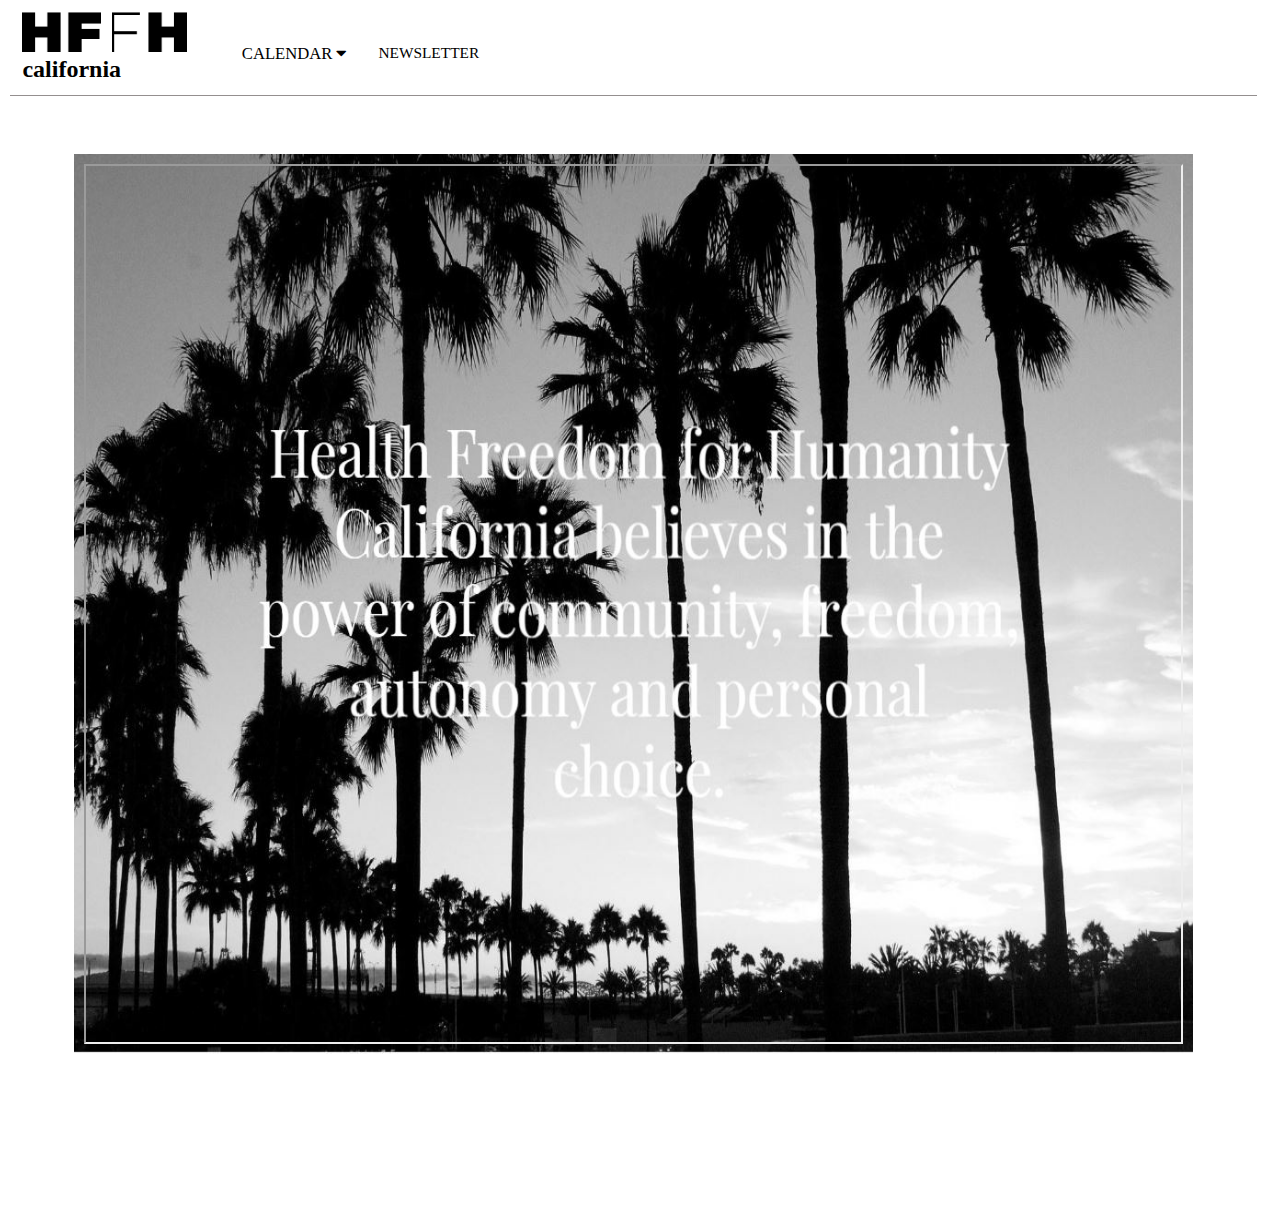
==== commit 25f85224: "Add files via upload" ====
--- a/calendar.html
+++ b/calendar.html
@@ -17,10 +17,10 @@
 </head>
 <body>
     <div class="container">
+        <div class="header">
+            <div id="header"></div>
+        </div>
         <div class="content-large">
-            <div class="header">
-                <div id="header"></div>
-            </div>
             <div class="calendar-image-panel">
                 <div class="calendar-container">
 
@@ -30,28 +30,24 @@
                         var url = new URL(url_string);
                         var s = url.searchParams.get("s");
                         var iframe = document.getElementById('embCalendar');
-                        // Calendars are not pointing to the community gmail account as of 9/10/21
                         iframe.src = "https://calendar.google.com/calendar/embed?src=r3g0tc6p34p5menaq3l7ks4c04%40group.calendar.google.com&ctz=America%2FLos_Angeles?mode=WEEK";
                             switch (s) {
                                 case '1': /*Calls*/
-                                    // iframe.src = "https://calendar.google.com/calendar/embed?src=r3g0tc6p34p5menaq3l7ks4c04%40group.calendar.google.com&ctz=America%2FLos_Angeles?mode=WEEK";
-                                    iframe.src = "https://calendar.google.com/calendar/embed?src=ikpfsk5pp9bkiqut319j43llcs%40group.calendar.google.com&ctz=America%2FLos_Angeles?mode=WEEK";
-                                    //   iframe.src = "https://calendar.google.com/calendar/embed?src=aGZmaGNhY29tbXVuaXR5MUBnbWFpbC5jb20&src=YWRkcmVzc2Jvb2sjY29udGFjdHNAZ3JvdXAudi5jYWxlbmRhci5nb29nbGUuY29t&src=aWtwZnNrNXBwOWJraXF1dDMxOWo0M2xsY3NAZ3JvdXAuY2FsZW5kYXIuZ29vZ2xlLmNvbQ&src=ZW4udXNhI2hvbGlkYXlAZ3JvdXAudi5jYWxlbmRhci5nb29nbGUuY29t&color=%23039BE5&color=%2333B679&color=%23AD1457&color=%230B8043&title=Community%20Calls%20-%20Health%20Freedom%20for%20Humanity%2C%20California";
+                                    iframe.src = "https://teamup.com/ksid6kzv3c1g2ivctn";
+                                    // iframe.src = "https://calendar.google.com/calendar/embed?src=ikpfsk5pp9bkiqut319j43llcs%40group.calendar.google.com&ctz=America%2FLos_Angeles?mode=WEEK";
                                     break;
-                                case '2': /*Live events*/
-                                    // iframe.src = "https://calendar.google.com/calendar/embed?src=7c635e2ehcq6kp61djvgebf6t8%40group.calendar.google.com&ctz=America%2FLos_Angeles?mode=WEEK";
-                                    iframe.src = "https://calendar.google.com/calendar/embed?src=org90vf9v87ipg2hgniicvh0bc%40group.calendar.google.com&ctz=America%2FLos_Angeles?mode=WEEK";
+                                case '2': /*Live events*/                                    
+                                    iframe.src = "https://calendar.google.com/calendar/embed?src=7c635e2ehcq6kp61djvgebf6t8%40group.calendar.google.com&ctz=America%2FLos_Angeles?mode=WEEK";
                                     break;
                                 case '3': /*education*/
-                                    // iframe.src = "https://calendar.google.com/calendar/embed?src=bmojftm7c7lhk4t85g7om02bfc%40group.calendar.google.com&ctz=America%2FLos_Angeles?mode=WEEK";
                                     iframe.src = "https://calendar.google.com/calendar/embed?src=org90vf9v87ipg2hgniicvh0bc%40group.calendar.google.com&ctz=America%2FLos_Angeles?mode=WEEK";
                                     break;
                         }
                     </script>
                 </div>
             </div>
-            <div class="footer">
-            </div>
+        </div>
+        <div class="footer">
         </div>
     </div>
 </body>
--- a/assets/css/main.css
+++ b/assets/css/main.css
@@ -1,3 +1,12 @@
+@font-face {
+    font-family: 'Gratise';
+    src: url('../fonts/gratise/Gratise.ttf'), url('../fonts/gratise/Gratise.otf');
+}
+/* @font-face {
+    font-family: 'Avenir';
+    src: url('../fonts/avenir_ff/AvenirLTStd-Black.otf'), url('../fonts/avenir_ff/AvenirLTStd-Book.otf'), url('../fonts/avenir_ff/AvenirLTStd-Roman.otf');
+} */
+
 * {
     margin: 0;
     padding: 0;
@@ -59,8 +68,17 @@
 }
 .header-logo-img{
     max-width: 90%;
-    content: url('../images/hffhca_logo.png');
+    /* content: url('../images/hffhca_logo.png'); */
+    content: url('../images/HFFHlogoblkA.png');
     /* padding-top:1em; */
+}
+.header-logo-text{
+    font-family: 'Gratise';
+    text-transform: lowercase;
+    font-size:x-large;
+}
+.header-logo-text::before {
+    content: 'California';
 }
 .header-menu{
     grid-column-start: 2;
@@ -99,14 +117,55 @@
     -ms-grid-column-span: 1;
 }
 /* Navbar */
+    /* The navbar container */
+    /* note: this needs to be tested */
+    nav {
+        display: flex;
+        flex-wrap: wrap;
+        align-items: center;
+        justify-content: space-between;
+        padding: 15px;
+    }
+    /* END note: this needs to be tested */
+    .navbar {
+        overflow: hidden;
+        background-color: #fff;
+        font-family:'Avenir';
+        /* src: url('/fonts/AvenirLTStd-Black.otf)'); */
+        font-size: 1.2vw;
+        font-weight:100;
+    }
+    /* Links inside the navbar */
+    .navbar a {
+      float: left;
+      color: #000;
+      text-align: center;
+      padding: 14px 16px;
+      text-decoration: none;
+    }
+    .navbar a:hover, .dropdown:hover .dropbtn {
+      /*background-color: rgb(236, 231, 231);*/
+      color:slategrey
+    }
+    .hamburger {
+        background-color:transparent;
+        color: #000;
+        border:0;
+        cursor: pointer;
+        display: none;
+    }
+    .hamburger:focus{
+        outline:none;
+        
+    }
     /* The dropdown container */
     .dropdown {
         float: left;
         overflow: hidden;
-      }
+    }
       
       /* Dropdown button */
-      .dropdown .dropbtn { 
+    .dropdown .dropbtn { 
         border: none;
         outline: none;
         /* color: #000; */
@@ -122,7 +181,7 @@
         display: none;
         position: absolute;
         background-color: #fff;
-        /* min-width: 160px; */
+        min-width: 160px;
         /* box-shadow: 0px 8px 16px 0px rgba(0,0,0,0.2); */
         z-index: 1;
       }
@@ -146,30 +205,8 @@
       .dropdown:hover .dropdown-content {
         display: block;
       }
-    /* The navbar container */
-    .navbar {
-        overflow: hidden;
-        background-color: #fff;
-        font-family:'Avenir';
-        /* src: url('/fonts/AvenirLTStd-Black.otf)'); */
-        font-size: 1.2vw;
-        font-weight:100;
-        }
-    
-    /* Links inside the navbar */
-    .navbar a {
-      float: left;
-      color: #000;
-      text-align: center;
-      padding: 14px 16px;
-      text-decoration: none;
-    }
-    .navbar a:hover, .dropdown:hover .dropbtn {
-      /*background-color: rgb(236, 231, 231);*/
-      color:slategrey
-    }
 /* Search */
-.header-search{
+/* .header-search{
     grid-column-start: 3;
     -ms-grid-column-span: 1;
     display:grid;
@@ -177,8 +214,8 @@
     text-align: center;
     align-items: center;
     padding: 0 0 0 20px;
-    /*border: 1px solid #000;*/
-}
+    /*border: 1px solid #000;
+} */
 .header-icons {
     grid-column-start: 3;
     -ms-grid-column-span: 1;
@@ -203,24 +240,24 @@
       grid-column-start: 2;
       -ms-grid-column-span: 1;
   }
-.header-icon-search::before {
-    content:  url('../images/search.png');
-  }
+/*.header-icon-search::before {
+     content:  url('../images/search.png'); 
+  }*/
 .header-icon-account {
     grid-column-start: 4;
     -ms-grid-column-span: 1;
 }
-.header-icon-account::before {
-    content: url('../images/contact.png');
-}
+/* .header-icon-account::before {
+     content: url('../images/contact.png'); 
+} */
 .header-icon-shop {
     grid-column-start: 6;
     -ms-grid-column-span: 1;
 }
-.header-icon-shop::before {
-    /* font-family: "Font Awesome 5 Free"; font-weight: 900; content: "\f290"; */
-    content:  url('../images/shop.png');
-}
+/* .header-icon-shop::before {
+     font-family: "Font Awesome 5 Free"; font-weight: 900; content: "\f290"; 
+     content:  url('../images/shop.png'); 
+} */
 /* Image */
 .character >img {
     max-height: 100px;
@@ -232,26 +269,27 @@
     grid-row-start:2;
     /* -ms-grid-row-span: 1; */
     /* outline: 2px solid rgb(40, 12, 116); */
-    padding: 1em 4em;
+    padding: 3em 4em;
     background-image: url('../images/sunset.JPG');
     background-repeat: no-repeat;
     background-size: 100% 100%;
     background-origin: content-box;
 }
 /* Image */
-.image-panel-notext{
-    /* outline: 2px solid rgb(116, 12, 12); */
-    /* padding: 20em; */
-    /* background-position: bottom left; */
-}
+/* .image-panel-notext{
+     outline: 2px solid rgb(116, 12, 12); 
+     padding: 20em; 
+     background-position: bottom left; 
+} */
 .image-panel-text-overlay{
     color: white;
     /* font-family: Playfair Display;  */
     font-weight: 100;
     font-size: 3em;
-    padding-top: 10%;
+    padding-top: 8%;
     padding-bottom: 10%;
     padding-right: 20%;
+    padding-left: 20%;
 }
 .image-panel{
     background-image: url('../images/BrynBackground1.JPG');
@@ -423,6 +461,20 @@
 	width:100%;
 	height:100%;
 }
+
+@media screen and (max-width: 767px) {
+    .navbar {
+        display: none;
+        width: 100%;
+        flex-direction: column;
+    }
+    .navbar.show {
+        display: flex;
+    }
+    .hamburger {
+        display: block;
+    }
+}
 /* #searchBar{
     width:85%;
     height:22px;
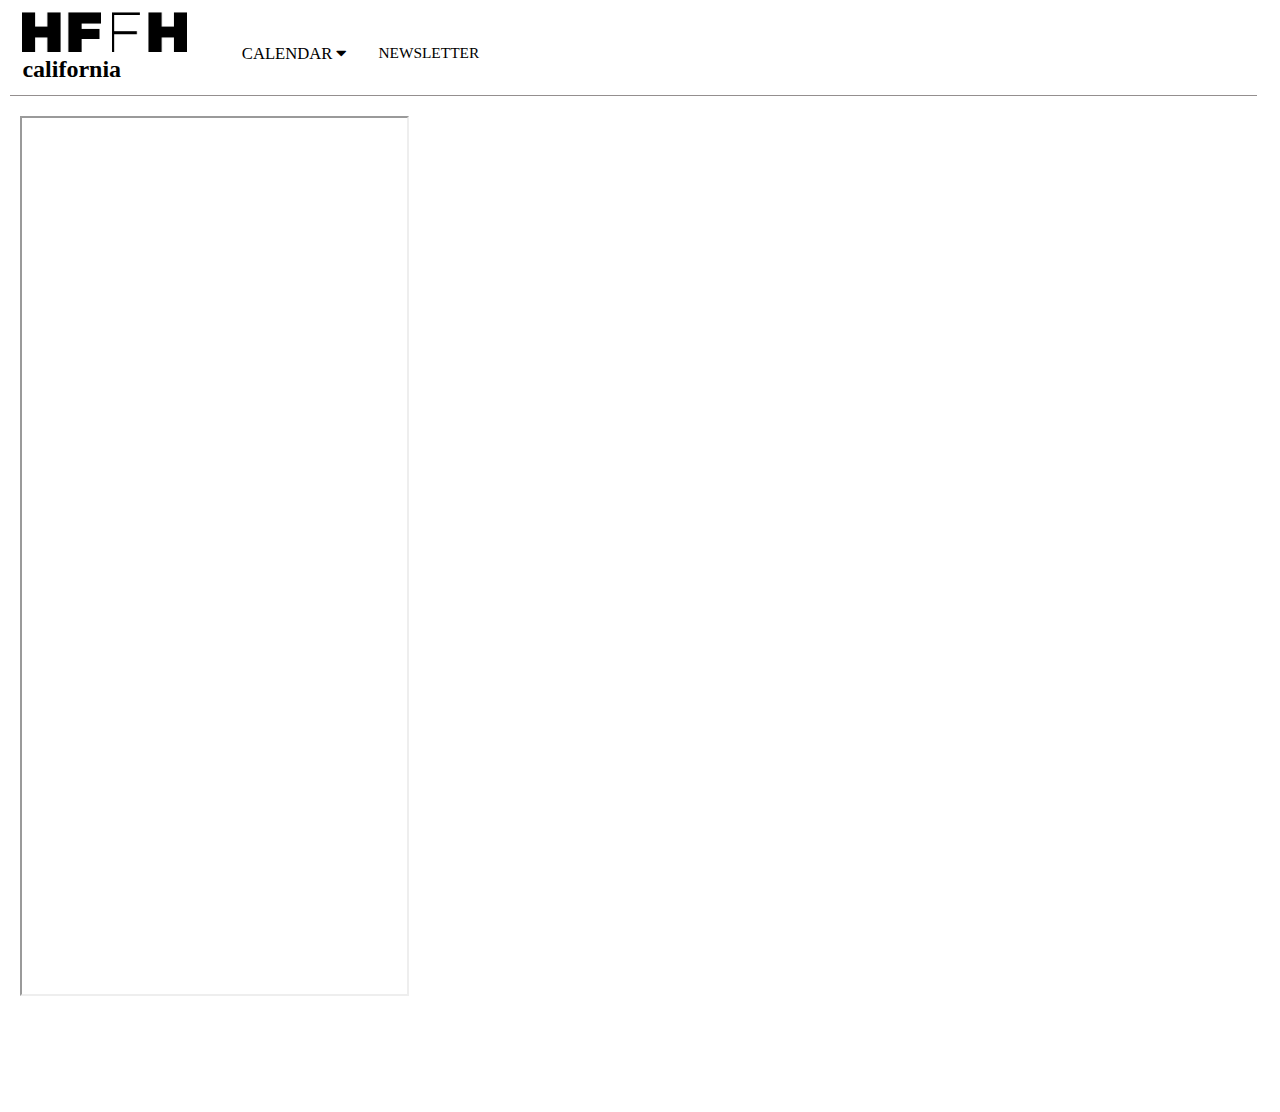
==== commit d170e1b1: "Add files via upload" ====
--- a/calendar.html
+++ b/calendar.html
@@ -20,7 +20,7 @@
         <div class="header">
             <div id="header"></div>
         </div>
-        <div class="content-large">
+        <div class="content-large-no-image">
             <div class="calendar-image-panel">
                 <div class="calendar-container">
 
@@ -36,11 +36,13 @@
                                     iframe.src = "https://teamup.com/ksid6kzv3c1g2ivctn";
                                     // iframe.src = "https://calendar.google.com/calendar/embed?src=ikpfsk5pp9bkiqut319j43llcs%40group.calendar.google.com&ctz=America%2FLos_Angeles?mode=WEEK";
                                     break;
-                                case '2': /*Live events*/                                    
-                                    iframe.src = "https://calendar.google.com/calendar/embed?src=7c635e2ehcq6kp61djvgebf6t8%40group.calendar.google.com&ctz=America%2FLos_Angeles?mode=WEEK";
+                                case '2': /*Live events*/
+                                    iframe.src = "https://teamup.com/ks8vvr634hqi4ko6fk";
+                                    // iframe.src = "https://calendar.google.com/calendar/embed?src=7c635e2ehcq6kp61djvgebf6t8%40group.calendar.google.com&ctz=America%2FLos_Angeles?mode=WEEK";
                                     break;
                                 case '3': /*education*/
-                                    iframe.src = "https://calendar.google.com/calendar/embed?src=org90vf9v87ipg2hgniicvh0bc%40group.calendar.google.com&ctz=America%2FLos_Angeles?mode=WEEK";
+                                    iframe.src = "https://teamup.com/kscao2r85n7t98iwgd";
+                                    // iframe.src = "https://calendar.google.com/calendar/embed?src=org90vf9v87ipg2hgniicvh0bc%40group.calendar.google.com&ctz=America%2FLos_Angeles?mode=WEEK";
                                     break;
                         }
                     </script>
--- a/assets/css/main.css
+++ b/assets/css/main.css
@@ -270,7 +270,7 @@
     /* -ms-grid-row-span: 1; */
     /* outline: 2px solid rgb(40, 12, 116); */
     padding: 3em 4em;
-    background-image: url('../images/sunset.JPG');
+    /* background-image: url('../images/sunset.JPG'); */
     background-repeat: no-repeat;
     background-size: 100% 100%;
     background-origin: content-box;
@@ -299,6 +299,9 @@
     padding: 20em;
     background-position: bottom left;
 }
+.image-panel-notext {
+    background-image: url('../images/sunset.JPG');
+}
 
 /* Footer */
 .footer {
@@ -451,11 +454,12 @@
     box-sizing: border-box;
 }
 .calendar-image-panel{
-    background-image: url('../images/BrynBackground1.JPG');
+    /* background-image: url('../images/BrynBackground1.JPG'); */
     background-repeat: no-repeat;
     background-size: 100% 100%;
     /* outline: 2px solid rgb(116, 12, 12); */
     background-position: top left;
+    background-image: none;
 }
 .iFrame-calendar {
 	width:100%;
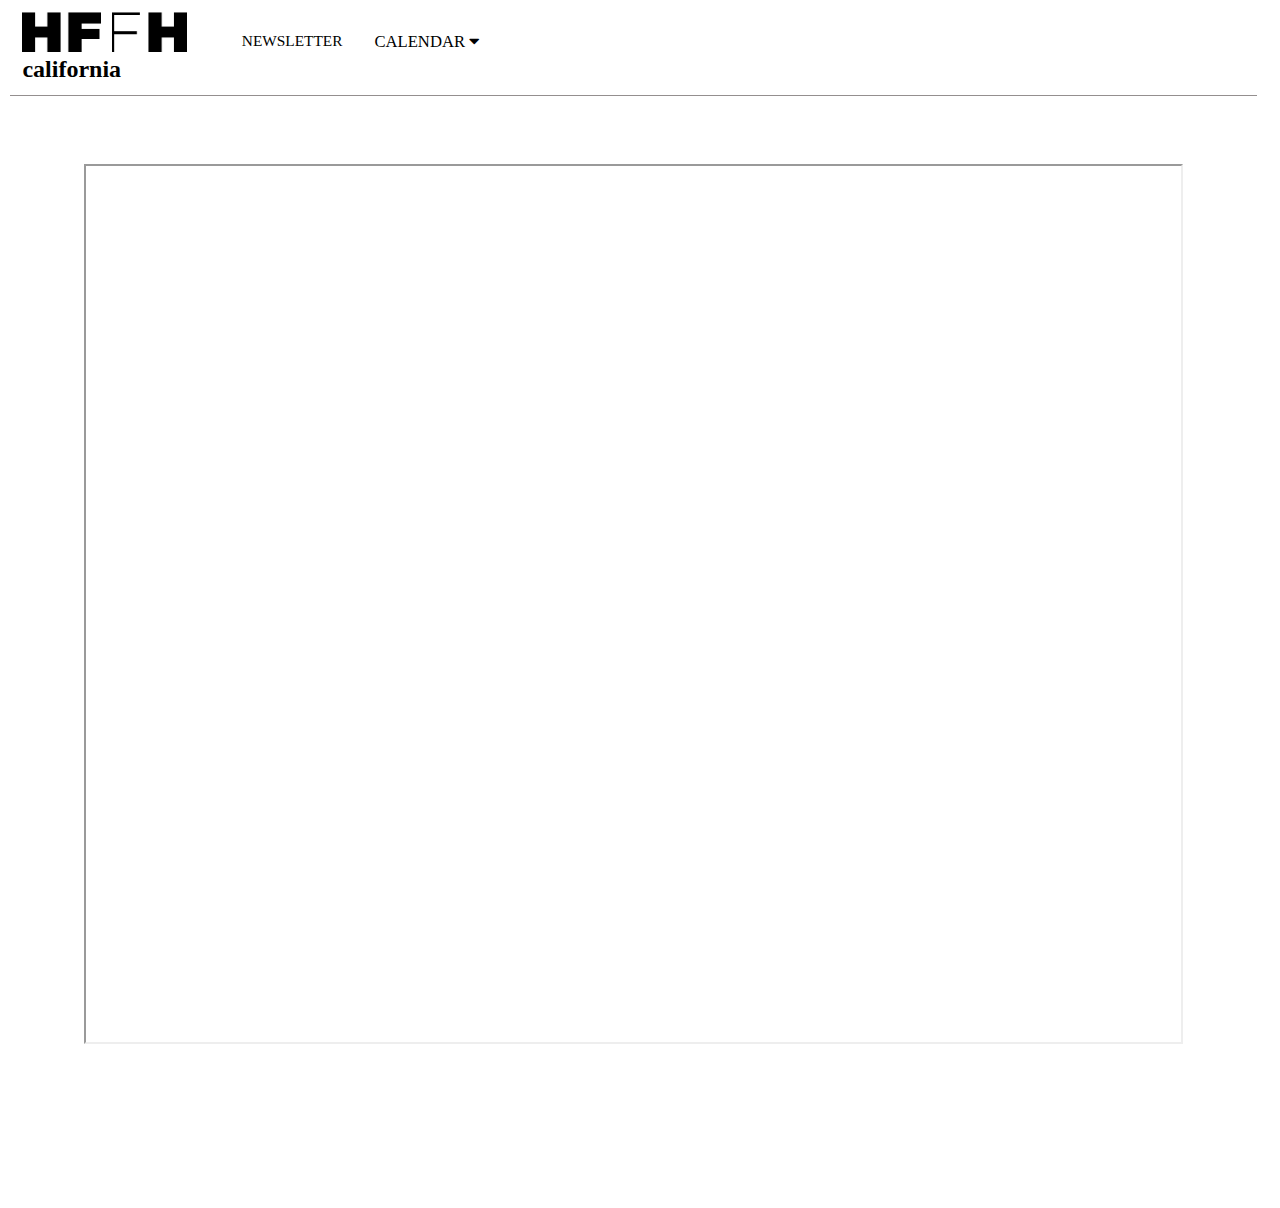
==== commit adb5ce6a: "Add files via upload" ====
--- a/calendar.html
+++ b/calendar.html
@@ -9,9 +9,9 @@
     
     <script src="https://code.jquery.com/jquery-3.6.0.min.js" integrity="sha256-/xUj+3OJU5yExlq6GSYGSHk7tPXikynS7ogEvDej/m4=" crossorigin="anonymous"></script>
     <script>
-        $(function() {
-            $('#header').load('header.html');
-        })
+        // $(function() {
+        //     $('#header').load('header.html');
+        // })
     </script>
     <title>Calendar</title>
 </head>
@@ -45,6 +45,9 @@
                                     // iframe.src = "https://calendar.google.com/calendar/embed?src=org90vf9v87ipg2hgniicvh0bc%40group.calendar.google.com&ctz=America%2FLos_Angeles?mode=WEEK";
                                     break;
                         }
+                        $(function() {
+                            $('#header').load('header.html');
+                        })
                     </script>
                 </div>
             </div>
--- a/assets/css/main.css
+++ b/assets/css/main.css
@@ -270,10 +270,22 @@
     /* -ms-grid-row-span: 1; */
     /* outline: 2px solid rgb(40, 12, 116); */
     padding: 3em 4em;
-    /* background-image: url('../images/sunset.JPG'); */
+    background-image: url('../images/sunset.JPG');
     background-repeat: no-repeat;
     background-size: 100% 100%;
     background-origin: content-box;
+}
+.content-large-no-image{
+    grid-column-start: 1;
+    grid-column-end: 4;
+    grid-row-start:2;
+    /* -ms-grid-row-span: 1; */
+    /* outline: 2px solid rgb(40, 12, 116); */
+    padding: 3em 4em;
+    /* background-image: url('../images/sunset.JPG');
+    background-repeat: no-repeat;
+    background-size: 100% 100%;
+    background-origin: content-box; */
 }
 /* Image */
 /* .image-panel-notext{
@@ -299,9 +311,6 @@
     padding: 20em;
     background-position: bottom left;
 }
-.image-panel-notext {
-    background-image: url('../images/sunset.JPG');
-}
 
 /* Footer */
 .footer {
@@ -477,8 +486,22 @@
     }
     .hamburger {
         display: block;
-    }
-}
+        padding: 100%;
+    }
+    /* .hamburger-menu {
+        padding: 25%;
+    } */
+}
+/* @media screen and (min-width: 768px) {
+    .navbar {
+        display: block;
+        width: 100%;
+        flex-direction:initial;
+    }
+    .hamburger {
+        display: none;
+    }
+} */
 /* #searchBar{
     width:85%;
     height:22px;
